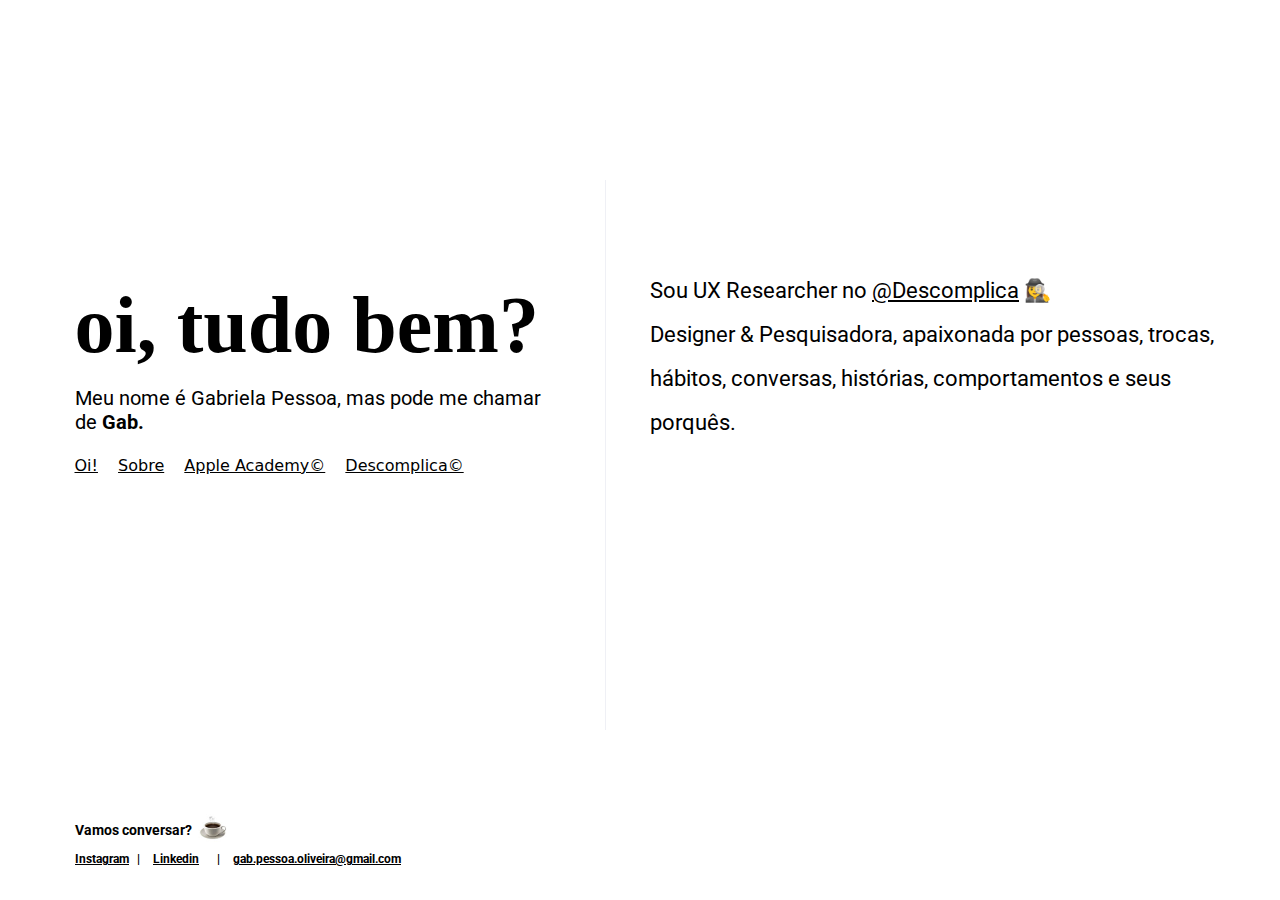
==== index.html @ d5cacf9e "Add files via upload" ====
<!DOCTYPE html>
<html lang="en">

<head>
    <meta charset="utf-8">
    <meta http-equiv="X-UA-Compatible" content="IE=edge">
    <meta name="viewport" content="width=device-width, initial-scale=1">

    <link rel="icon" href="https://emojipedia-us.s3.dualstack.us-west-1.amazonaws.com/thumbs/120/apple/198/happy-person-raising-one-hand_emoji-modifier-fitzpatrick-type-1-2_1f64b-1f3fb_1f3fb.png">

    <title>Gabriela Pessoa</title>

    <link href="//db.onlinewebfonts.com/c/f99da0cc089925103ee1ecbcf5758240?family=Bodoni+SvtyTwo+ITC+TT" rel="stylesheet" type="text/css" />
    <link href="https://fonts.googleapis.com/css?family=Roboto:400,700&display=swap" rel="stylesheet">

    <link href="css/bootstrap.min.css" rel="stylesheet">
    <link href="css/style.css" rel="stylesheet">
    <link href="css/animate.css" rel="stylesheet">

    <style>
        div {
            width: 100% !important;
        }

        #container {
            /* text-align: center; */
            display: inline-block;
        }

        .side-c {}

        /* #col_change {
			margin-left: 10%
		} */

        .footer {
            /* max-width: fit-content; */
        }

        /* @media only screen and (min-width: 1170px) {
			body {
				background-color: lightblue;
			}

			
		} */

        @media only screen and (max-width: 1000px) {
            .oi-tudo-bem {
                font-size: 40px;
            }
        }

    </style>

</head>

<body>

    <div class="container">

        <div class="row align-self-center" style="padding-top: 180px">


            <div class="col-md-6 parent" style="" id="col_change">

                <div class="side-a sideMore wow fadeInLeft animated first">
                    <div style="padding-left: 10%;" class="p0">
                        <div>
                            <div class="oi-tudo-bem">
                                oi, tudo bem?
                            </div>
                        </div>

                        <div class="meu-nome">
                            Meu nome é Gabriela Pessoa, mas pode me chamar <br>
                            de <span class="meu-nome text-style-1">Gab.</span>
                        </div>


                        <div class="menu-interno" id="menu-interno">
                            <ul class="list-inline" style="width: 100%;">
                                <li class="list-inline-item">
                                    <a class="nav-link" href="#" onclick="toggleVisibility('oi');">Oi!</a>
                                </li>
                                <li class="list-inline-item">
                                    <a class="nav-link" href="#" onclick="toggleVisibility('sobre');">Sobre</a>
                                </li>
                                <li class="list-inline-item">
                                    <a class="nav-link" href="#" onclick="toggleVisibility('apple-menu');">Apple Academy©</a>
                                </li>
                                <li class="list-inline-item">
                                    <a class="nav-link" href="#" onclick="toggleVisibility('descomplica');">Descomplica©</a>
                                </li>
                            </ul>
                        </div>
                    </div>

                </div>
            </div>
            <div class="col-md-6 MainPart side-c " id="col_change">
                <div style="" class="p0 sideMore">

                    <div id="oi" style="font-size: 17px;">
                        <p class="sou-ux wow fadeInRight">
                            Sou UX Researcher no <a href="https://descomplica.com.br/sobre/quem-somos/">@Descomplica</a> 🕵️‍♀️ <br>
                            Designer & Pesquisadora, apaixonada por pessoas, trocas, hábitos, conversas, histórias, comportamentos e seus porquês.
                        </p>
                    </div>
                    <div class="sobre_estilo wow fadeInUp animated" id="sobre" style="display: none;font-size: 16px;">
                        <p class="">
                            Carioca ☀️, 24 anos, mãe de plantas 🌵e Designer de Produto formada pela PUC - Rio. <br> <br>

                            Pessoas e Produtos. Pesquisadora com gosto por desenvolvimento de produtos e entusiasta da Antropologia do Consumo. Aprender sobre cultura, hábitos de consumo e como isso afeta nossas vidas me ajuda a ver de maneira mais holística as investigações do dia a dia. <br> <br>

                            Acredito que dando voz às pessoas hoje, por meio de conversas, ouvidos atentos e empatia, é possível humanizar as relações do futuro. <br> <br>

                            *Atualmente estou empenhada em aprender mais sobre análise/ciência de dados para ter mais domínio sobre pesquisa quantitativa. Tem alguma dica? Curso que achou interessante? <a href="mailto:gab.pessoa.oliveira@gmail.com">Vamos conversar</a> 🤓
                        </p>
                    </div>

                    <div class="sobre_estilo wow fadeInUp animated" id="apple-menu" style="display: none;font-size: 14px;margin-top:-10px;">
                        <br>    
                        <span style="font-size: 14px;">
                            UX Designer & iOS Developer | Jan > Out 16
                        </span>

                        <br> <br>    
                        <p>
                            Considero que esse foi o início minha carreira em UX, me desafiando a aprender mais <br>
                            sobre lógica de programação, desenvolvimento para iOS (Swift) e sobre Usabilidade. <br> Durante o programa tinha muita liberdade de planejamento de projetos e sobre os <br>
                            nossos processos de trabalho, foi onde eu descobri minha vontade por atuar na área de <br>pesquisa e usabilidade pois tínhamos total autonomia, então sempre implementava<br> processos de pesquisa durante o desenvolvimento e aprendia com os erros.

                            <br> <br>

                            Na Apple Academy trabalhávamos com projetos de diversos temas, mas todos voltados<br>
                            para desenvolvimento de aplicativos e novas tecnologias, então tive contato desde <br>desenvolvimento de AI, apps para Saúde até aplicativos de compra e venda de ingressos.

                            <br><br><br>
                            #iOS #UX #Pesquisa

                        </p>
                    </div>

                    <div class="sobre_estilo wow fadeInUp animated" id="descomplica" style="display: none;font-size: 14px; margin-top:-15px;">
                        <div>
                            <p>
                                <span class="descomplica-estilo text-style-1">
                                    <span style="font-weight: bold"> Researcher Pleno | Mai 19 &gt; atual </span><br>
                                    UX Researcher Junior | Mar 18 > Mai 19 <br>
                                    Product Designer Junior | Jan 18 > Mar 18 <br>
                                    Estágiária de UX | Out 16 > Dec 17
                                </span>
                            </p>

                            <p>
                                Comecei como estagiária na área de Web Conversion onde tive contato com diversas<br>
                                áreas que envolviam Performance, Growth, etc. Com a migração para o time de<br> produto, tive a oportunidade de trabalhar e presenciar a migração de sistemas e <br>implementação de uma nova experiência de plataforma de estudos.

                                <br><br>

                                Atualmente dentro da área de Pesquisa, fico focada em entender comportamentos<br>de estudos, hábitos de consumo e como podemos melhorar o dia a dia dos alunos e da <br>empresa. E para esse entendimento são realizados testes de usabilidade, entrevistas<br> qualitativas, pesquisas de campo e análises de dados qualitativos e quantitativos.

                                <br><br>

                                Ativamente em contato com outras áreas para o desenvolvimento das investigações e<br>
                                com o tripé Pesquisa + Ciência de dados + Customer Success para uma visão mais <br>
                                completa do estudante. Entendendo mais sobre projetos e alinhamento com estratégia e 
                                <br>criação de novos produtos e BU’s dentro da empresa.<br>

                                <br>

                                <span class="descomplica-estilo text-style-2">
                                    #WebConversion #Produto #Pesquisa
                                </span>

                            </p>
                        </div>
                    </div>
                </div>
            </div>

        </div>

    </div> <!-- end container -->
    <div id="footer">
        <div class="container">
            <div class="row">
                <div class="col-md-12 align-self-center wow fadeInUp animated footer" style="width: 100%; padding-left:10% ; padding-left: 6%;" id="col_change">
                    <div class="vamos-conversar">
                        Vamos conversar? <img src="cup.jpg" width="30" alt="" title="" style="margin-top: -6px;margin-left: 3px;" />
                    </div>

                    <div class="menu-rodape">

                        <ul class="list-inline" style="width: 100%;">
                            <li class="list-inline-item">
                                <a href="https://www.instagram.com/gabspessoa/">Instagram</a>
                            </li>
                            |
                            <li class="list-inline-item">
                                <a class="menu-rodape-itens" href="https://www.linkedin.com/in/gabriela-pessoa-4310b9b1">Linkedin</a>
                            </li>
                            |
                            <li class="list-inline-item">
                                <a class="menu-rodape-itens" href="mailto:gab.pessoa.oliveira@gmail.com">gab.pessoa.oliveira@gmail.com</a>
                            </li>
                        </ul>

                    </div>

                </div>
            </div> <!-- end row -->
        </div>
    </div>
    <script src="js/jquery.min.js"></script>
    <script src="js/bootstrap.min.js"></script>
    <script src="js/scripts.js"></script>
    <script src="js/wow.js"></script>
    <script>
        new WOW().init();

        $(document).ready(function() {
            $(window).on('resize', function() {
                var win = $(this); //this = window
                console.log(win.width());
                if (win.width() < 767) {
                    $("#col_change").removeClass("col-md-6").addClass("col-md-12");
                    $(".side-c").css("max-width", "100%");
                    $(".oi-tudo-bem").css("font-size", "60px");
                    // $(".side-c").css("display", "contents");

                } else {
                    $("#col_change").removeClass("col-md-12").addClass("col-md-6");
                    $(".side-c").css("max-width", "");
                    $(".oi-tudo-bem").css("font-size", "80px");
                    // $(".side-c").css("display", "");
                }
            });

        });

    </script>
</body>

</html>
---- css/style.css ----
@font-face {
    font-family: "BodoniSvtyTwoITCTT";
    src: url("//db.onlinewebfonts.com/t/f99da0cc089925103ee1ecbcf5758240.eot");
    src: url("//db.onlinewebfonts.com/t/f99da0cc089925103ee1ecbcf5758240.eot?#iefix") format("embedded-opentype"),
        url("//db.onlinewebfonts.com/t/f99da0cc089925103ee1ecbcf5758240.woff2") format("woff2"),
        url("//db.onlinewebfonts.com/t/f99da0cc089925103ee1ecbcf5758240.woff") format("woff"),
        url("//db.onlinewebfonts.com/t/f99da0cc089925103ee1ecbcf5758240.ttf") format("truetype"),
        url("//db.onlinewebfonts.com/t/f99da0cc089925103ee1ecbcf5758240.svg#Bodoni SvtyTwo ITC TT") format("svg");
}


html {
    height: 100%;
}

body {
    min-height: 100%;
    padding: 0;
    margin: 0;
    position: relative;
}

body {
    position: relative;
}

body::after {
    content: '';
    display: block;
    height: 50px;
    /* Set same as footer's height */
}

.clear {
    clear: both;
}

.br {
    background: #eff0f5;
    width: 1px !important;
    height: 100%;
}

.MainPart::after {
    content: '';
    min-height: 550px;
    width: 1px;
    background: #eff0f5;
    display: inline-block;
    position: absolute;
    left: -20px;
    top: 0;
}

.side-a {
    width: 100%;
    float: left;
    padding: 0px;
}

.side-b {
    width: 3%;
    height: 500px;
    border-left: solid 1px #eff0f5;
    float: left;
}

a:link,
a:visited {
    color: black;
    text-decoration-line: underline;
}

a:active,
a:hover,
a:focus {
    color: #9013fe;
}

#oi {
    margin-top: 15%;
}

.oi-tudo-bem {

    font-family: BodoniSvtyTwoITCTT;
    font-size: 80px;
    font-weight: bold;
    font-style: normal;
    font-stretch: normal;
    line-height: normal;
    letter-spacing: normal;
    color: #000000;
    top: 20px;

}

#footer {
    position: absolute;
    bottom: 30px;
    width: 100%;
    height: 50px;
}

.line {
    width: 2px;
    height: 540px;
    border: solid 2px #eff0f5;
}

.meu-nome {
    margin-top: 15px;
    font-family: 'Roboto', sans-serif;
    font-size: 20px;
    font-weight: normal;
    font-style: normal;
    font-stretch: normal;
    line-height: normal;
    letter-spacing: normal;
    color: #000000;
}

.meu-nome .text-style-1 {
    font-weight: bold;
}

.sou-ux {
    margin-left: 10px;
    font-family: 'Roboto', sans-serif;
    font-size: 22px;
    font-weight: normal;
    font-style: normal;
    font-stretch: normal;
    line-height: 2;
    letter-spacing: normal;
    color: #000000;
}

.br.sideMore {
    margin: 50px auto;
}

.side-a.sideMore {
    margin-top: 100px;
}

.conteudo {
    display: inline-block;

}

.menu-interno {
    display: inline-block;
    margin-top: 20px;
}

.vamos-conversar {
    font-family: 'Roboto', sans-serif;
    font-size: 14px;
    font-weight: bold;
    font-style: normal;
    font-stretch: normal;
    line-height: normal;
    letter-spacing: normal;
    color: #000000;
    width: 100%;
}

.menu-rodape {
    display: inline-block;
    font-family: 'Roboto', sans-serif;
    font-size: 12px;
    font-weight: bold;
    font-style: normal;
    font-stretch: normal;
    line-height: normal;
    letter-spacing: normal;

    color: #000000;
    margin-top: 10px;
    width: 100%;

}

.menu-rodape-itens {
    padding-left: 10px;
    padding-right: 10px;
    color: black;
}

.sobre_estilo {
    font-family: 'Roboto', sans-serif;
    font-size: 18px;
    font-weight: normal;
    font-style: normal;
    font-stretch: normal;
    line-height: 2;
    letter-spacing: normal;
    color: #000000;
    margin-top: 8%;
}

.apple-estilo {
    font-family: 'Roboto', sans-serif;
    font-size: 16px;
    font-weight: normal;
    font-style: normal;
    font-stretch: normal;
    line-height: 2;
    letter-spacing: normal;
    color: #000000;

}

.apple-estilo .text-style-1 {
    font-size: 14px;
}

.descomplica-estilo {

    font-family: 'Roboto', sans-serif;
    font-size: 14px;
    font-weight: normal;
    font-style: normal;
    font-stretch: normal;
    line-height: 23px;
    letter-spacing: normal;
    color: #000000;
    overflow-y: auto;
    width: 100%;
}

.descomplica-estilo .text-style-1 {
    font-size: 13px;
}

.descomplica-estilo .text-style-2 {
    font-size: 14px;
}

#menu-interno .nav-link {
    padding: 0 10px 0 0;
}

#apple-menu {
    margin-top: 7%;
}

#descomplica {
    /* margin-top: 4%; */
}

/******************/

@media only screen and (max-width:1170px) {
    .align-self-center {
        padding-top: 20px !important;
    }
    .oi-tudo-bem {
        font-size: 50px !important;
    }

    .p0 {
        padding: 0 15px !important;
    }
}

@media only screen and (min-width:768px) and (max-width:1100px) {
    .align-self-center {
        padding-top: 20px !important;
    }
    .MainPart::after {
        right: 0;
    }
}

@media only screen and (max-width:767px) {
    .align-self-center {
        padding-top: 20px !important;
    }
    .MainPart::after {
        display: none;
    }

    #footer {
        display: none;
    }

    .side-a {
        margin-top: 10% !important;
    }

    .sou-ux {
        margin-top: 0;
        margin-left: 0;
    }

    #menu-interno .nav-link {
        padding: 0 2px 0 0;
        font-size: 12px;
    }

    .oi-tudo-bem {
        font-size: 40px !important;
    }

    .p00 {
        padding: 0 !important;
    }

    .MainPart {
        margin: 0;
    }

    .mobileHide {
        display: none;
    }

    .MobileHide {
        display: none;
    }

    #oi,
    .sobre_estilo {
        margin-top: 5%;
    } 
}

@media only screen and (max-width:479px) {
    .align-self-center {
        padding-top: 20px !important;
    }
    .oi-tudo-bem {
        font-size: 35px !important;
    }

    .list-inline-item:not(:last-child) {
        margin-right: 3px;
    }

    #col_change {
        padding-right: 0 !important;
    }

    .sideMore {
        margin: 0;
    }

    #menu-interno .list-inline {
        width: 105% !important;
    }
}
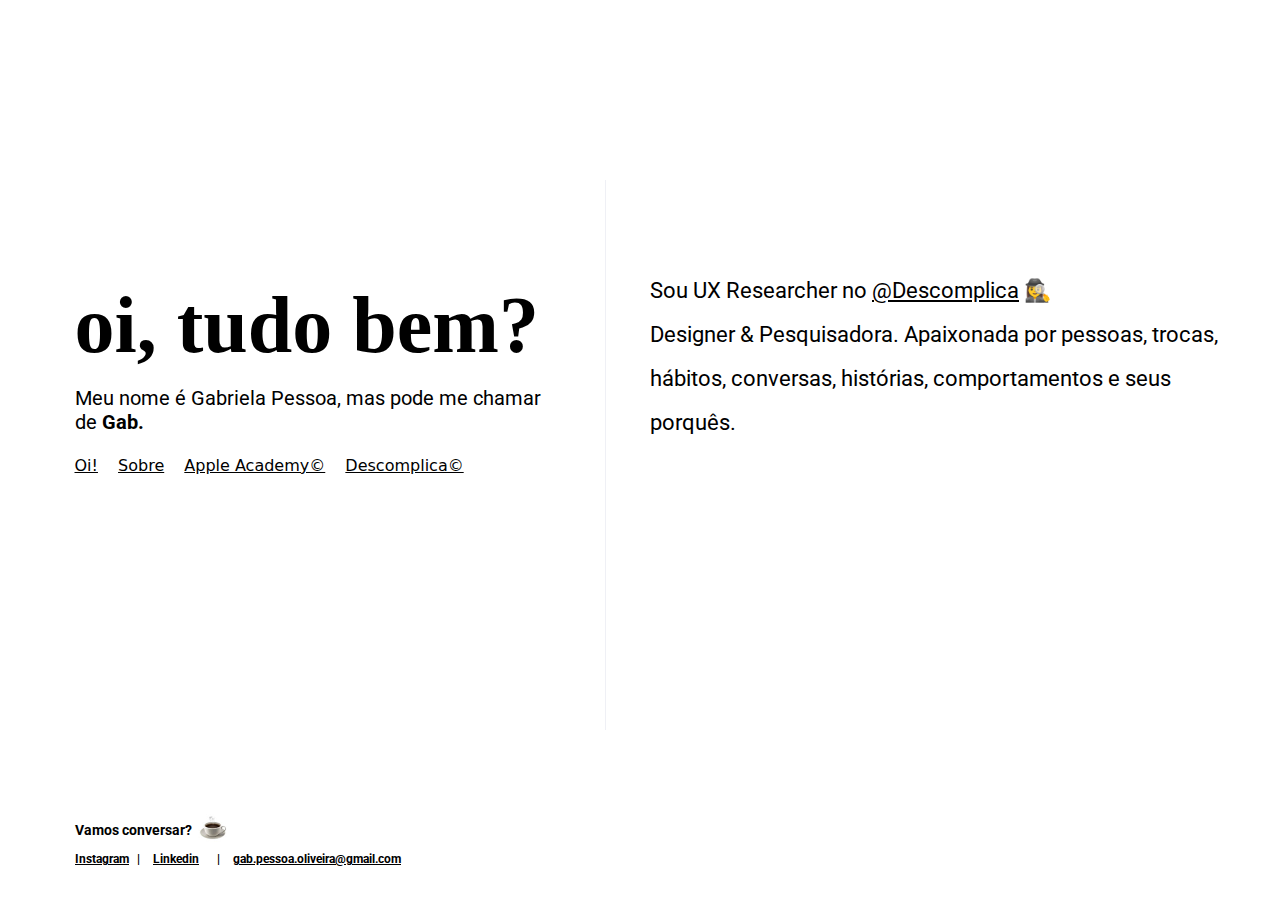
==== commit e414c35f: "Update index.html" ====
--- a/index.html
+++ b/index.html
@@ -104,7 +104,7 @@
                     <div id="oi" style="font-size: 17px;">
                         <p class="sou-ux wow fadeInRight">
                             Sou UX Researcher no <a href="https://descomplica.com.br/sobre/quem-somos/">@Descomplica</a> 🕵️‍♀️ <br>
-                            Designer & Pesquisadora, apaixonada por pessoas, trocas, hábitos, conversas, histórias, comportamentos e seus porquês.
+                            Designer & Pesquisadora. Apaixonada por pessoas, trocas, hábitos, conversas, histórias, comportamentos e seus porquês.
                         </p>
                     </div>
                     <div class="sobre_estilo wow fadeInUp animated" id="sobre" style="display: none;font-size: 16px;">
@@ -146,7 +146,7 @@
                         <div>
                             <p>
                                 <span class="descomplica-estilo text-style-1">
-                                    <span style="font-weight: bold"> Researcher Pleno | Mai 19 &gt; atual </span><br>
+                                    <span style="font-weight: bold"> UX Researcher Pleno | Mai 19 &gt; atual </span><br>
                                     UX Researcher Junior | Mar 18 > Mai 19 <br>
                                     Product Designer Junior | Jan 18 > Mar 18 <br>
                                     Estágiária de UX | Out 16 > Dec 17
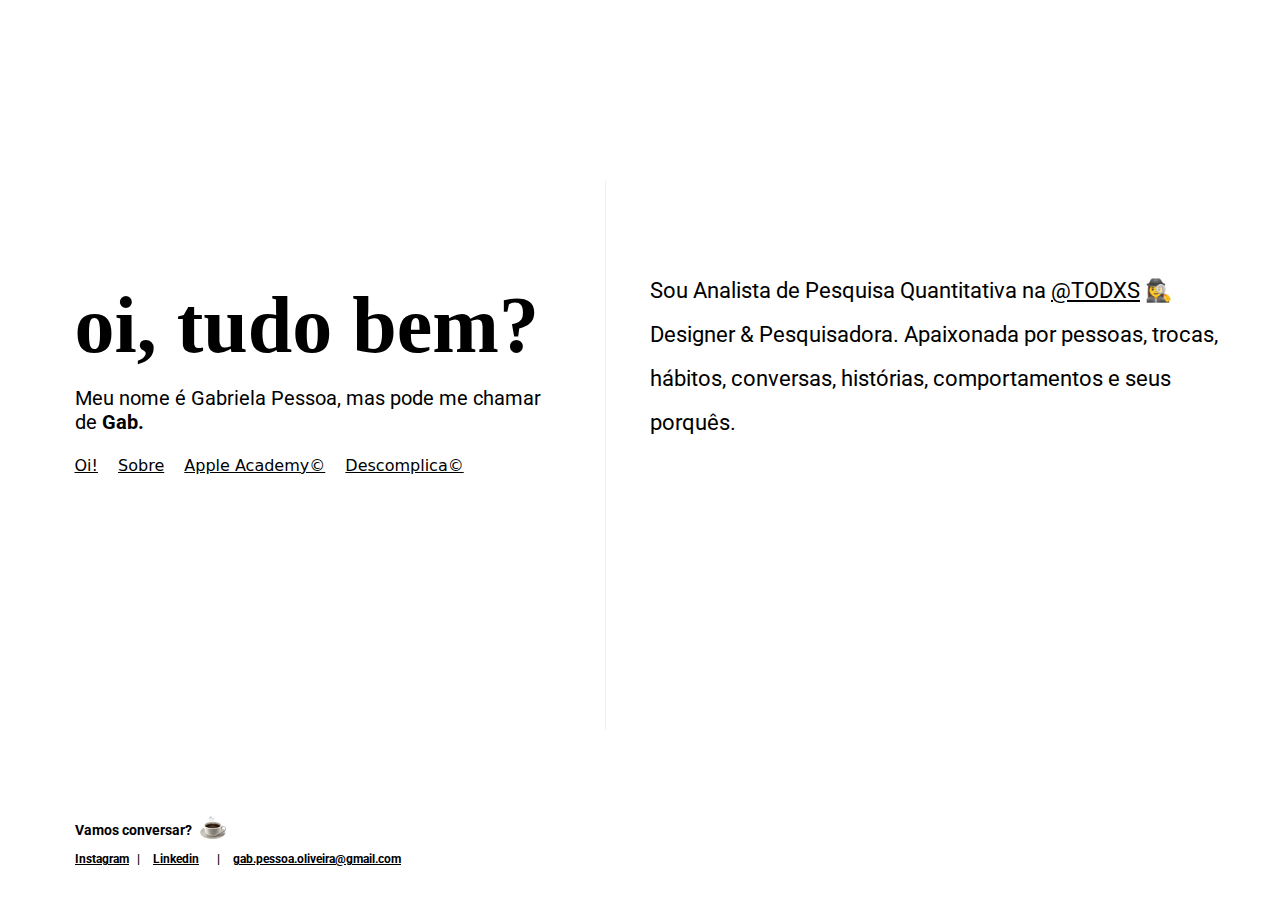
==== commit a6d73319: "Add files via upload" ====
--- a/index.html
+++ b/index.html
@@ -103,13 +103,13 @@
 
                     <div id="oi" style="font-size: 17px;">
                         <p class="sou-ux wow fadeInRight">
-                            Sou UX Researcher no <a href="https://descomplica.com.br/sobre/quem-somos/">@Descomplica</a> 🕵️‍♀️ <br>
+                            Sou Analista de Pesquisa Quantitativa na <a href="https://www.todxs.org/">@TODXS</a> 🕵️‍♀️ <br>
                             Designer & Pesquisadora. Apaixonada por pessoas, trocas, hábitos, conversas, histórias, comportamentos e seus porquês.
                         </p>
                     </div>
                     <div class="sobre_estilo wow fadeInUp animated" id="sobre" style="display: none;font-size: 16px;">
                         <p class="">
-                            Carioca ☀️, 24 anos, mãe de plantas 🌵e Designer de Produto formada pela PUC - Rio. <br> <br>
+                            Carioca ☀️ morando em São Paulo 🏙️, 25 anos, mãe da nina 🐶 e Designer de Produto formada pela PUC - Rio. <br> <br>
 
                             Pessoas e Produtos. Pesquisadora com gosto por desenvolvimento de produtos e entusiasta da Antropologia do Consumo. Aprender sobre cultura, hábitos de consumo e como isso afeta nossas vidas me ajuda a ver de maneira mais holística as investigações do dia a dia. <br> <br>
 
@@ -146,7 +146,7 @@
                         <div>
                             <p>
                                 <span class="descomplica-estilo text-style-1">
-                                    <span style="font-weight: bold"> UX Researcher Pleno | Mai 19 &gt; atual </span><br>
+                                    <span style="font-weight: bold"> UX Researcher Pleno | Mai 19 > Dez 19 </span><br>
                                     UX Researcher Junior | Mar 18 > Mai 19 <br>
                                     Product Designer Junior | Jan 18 > Mar 18 <br>
                                     Estágiária de UX | Out 16 > Dec 17
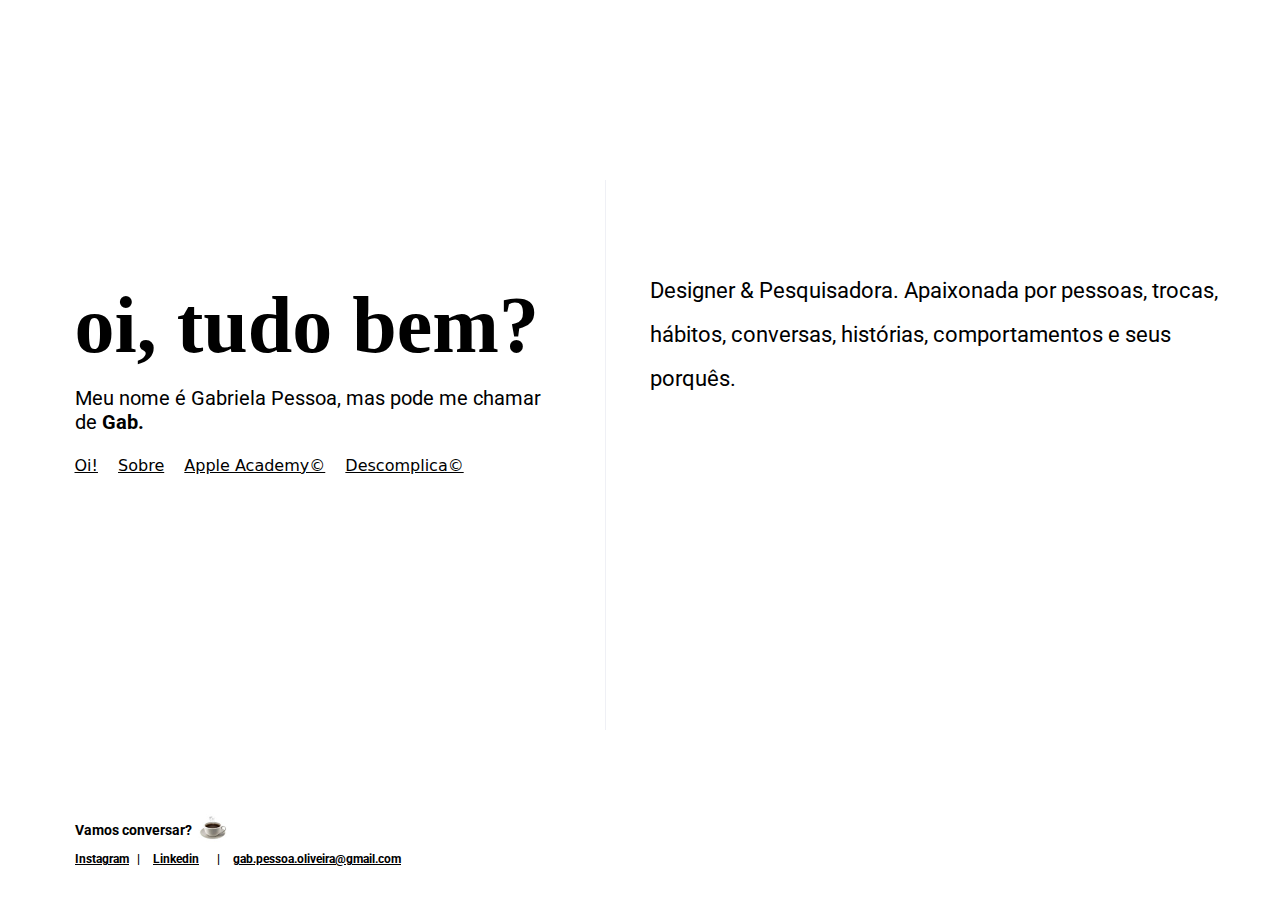
==== commit c8356225: "Update index.html" ====
--- a/index.html
+++ b/index.html
@@ -103,8 +103,7 @@
 
                     <div id="oi" style="font-size: 17px;">
                         <p class="sou-ux wow fadeInRight">
-                            Sou Analista de Pesquisa Quantitativa na <a href="https://www.todxs.org/">@TODXS</a> 🕵️‍♀️ <br>
-                            Designer & Pesquisadora. Apaixonada por pessoas, trocas, hábitos, conversas, histórias, comportamentos e seus porquês.
+                          Designer & Pesquisadora. Apaixonada por pessoas, trocas, hábitos, conversas, histórias, comportamentos e seus porquês.
                         </p>
                     </div>
                     <div class="sobre_estilo wow fadeInUp animated" id="sobre" style="display: none;font-size: 16px;">
@@ -115,7 +114,7 @@
 
                             Acredito que dando voz às pessoas hoje, por meio de conversas, ouvidos atentos e empatia, é possível humanizar as relações do futuro. <br> <br>
 
-                            *Atualmente estou empenhada em aprender mais sobre análise/ciência de dados para ter mais domínio sobre pesquisa quantitativa. Tem alguma dica? Curso que achou interessante? <a href="mailto:gab.pessoa.oliveira@gmail.com">Vamos conversar</a> 🤓
+                            *Além de Pesquisadora sou dona da marca Wow.bebidas <a href="https://www.instagram.com/wow.bebidas/?hl=pt-br"> Vai um suco? </a> 🧃
                         </p>
                     </div>
 
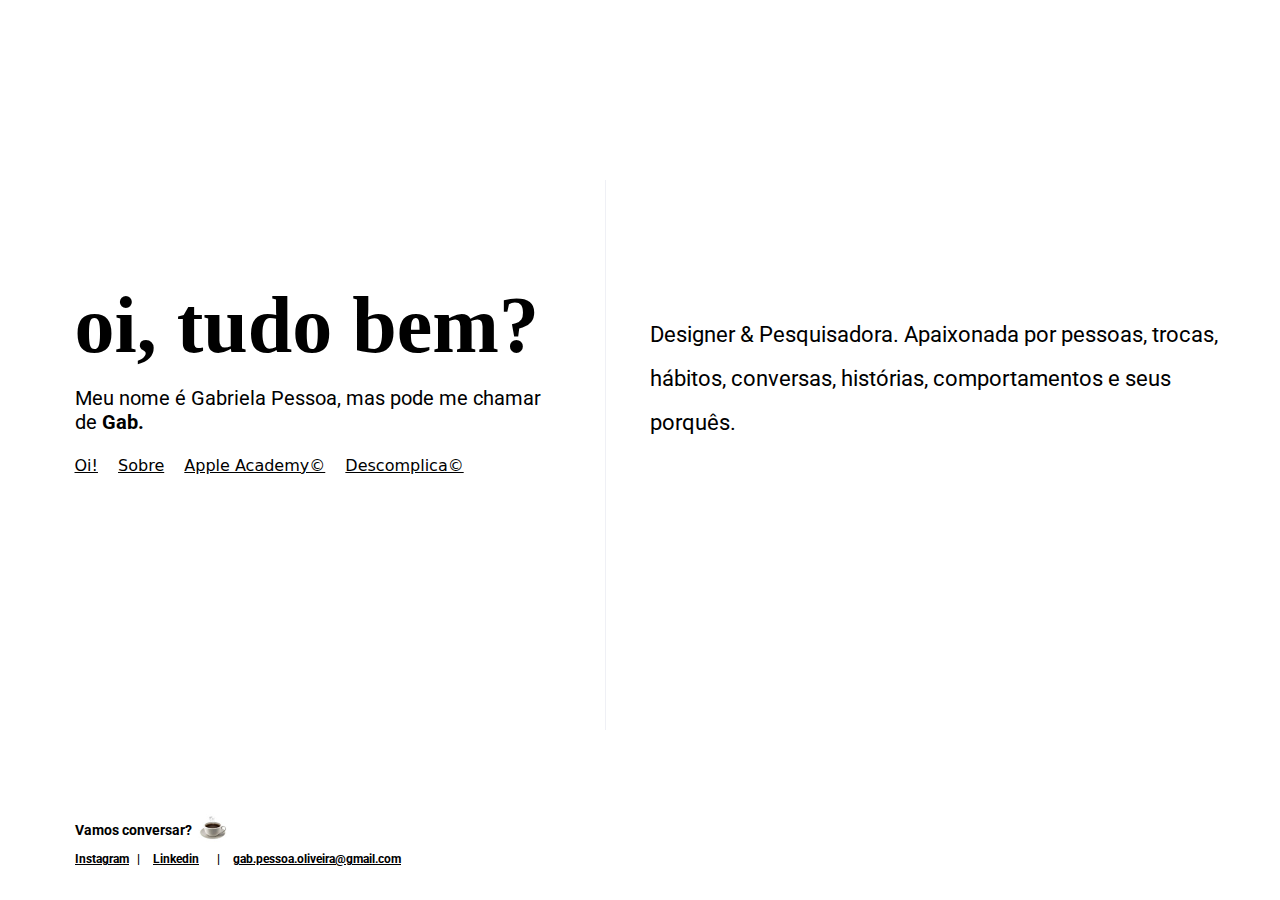
==== commit dcacc44b: "Update index.html" ====
--- a/index.html
+++ b/index.html
@@ -103,6 +103,7 @@
 
                     <div id="oi" style="font-size: 17px;">
                         <p class="sou-ux wow fadeInRight">
+			<br>
                           Designer & Pesquisadora. Apaixonada por pessoas, trocas, hábitos, conversas, histórias, comportamentos e seus porquês.
                         </p>
                     </div>
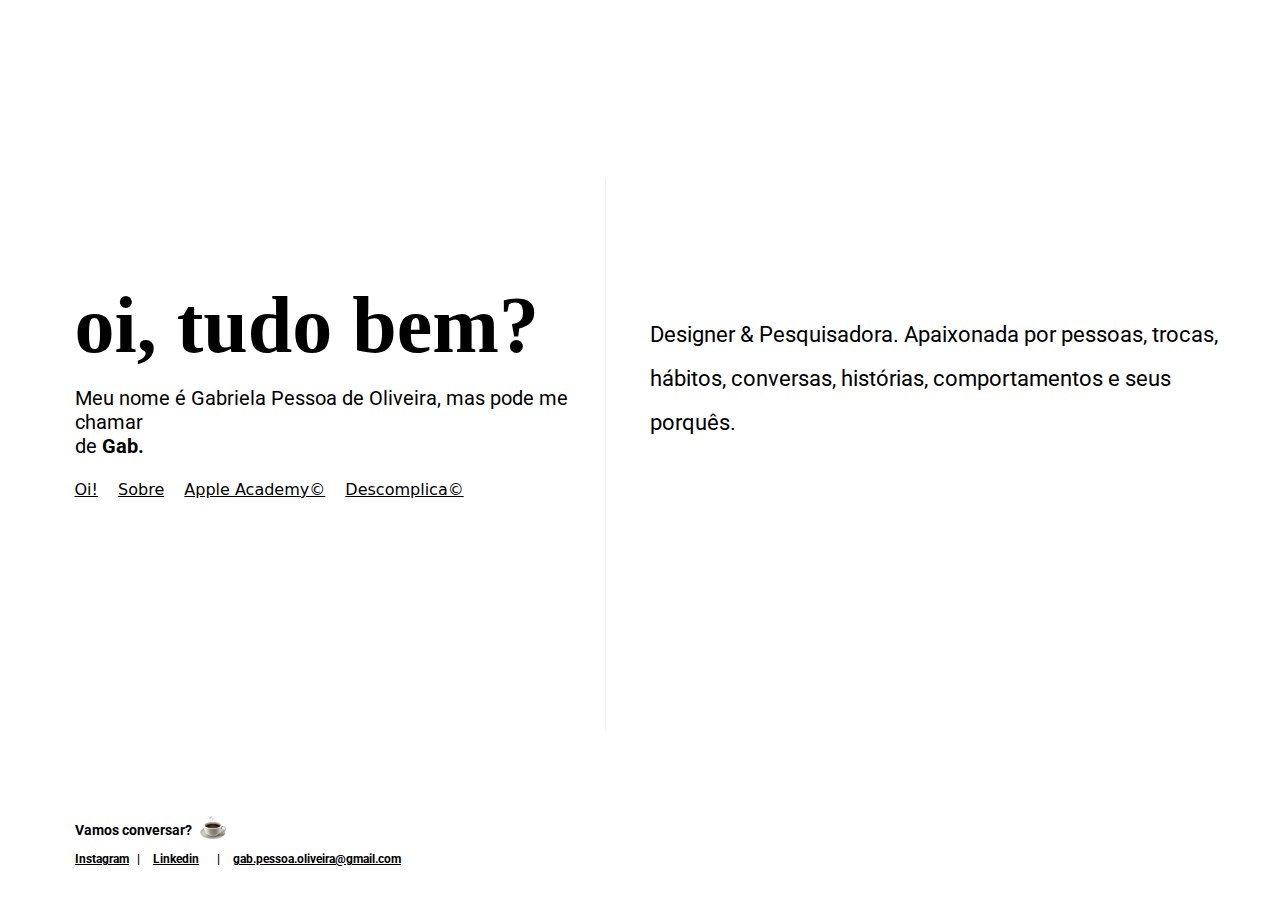
==== commit 2610601f: "Update index.html" ====
--- a/index.html
+++ b/index.html
@@ -73,7 +73,7 @@
                         </div>
 
                         <div class="meu-nome">
-                            Meu nome é Gabriela Pessoa, mas pode me chamar <br>
+                            Meu nome é Gabriela Pessoa de Oliveira, mas pode me chamar <br>
                             de <span class="meu-nome text-style-1">Gab.</span>
                         </div>
 
@@ -109,13 +109,14 @@
                     </div>
                     <div class="sobre_estilo wow fadeInUp animated" id="sobre" style="display: none;font-size: 16px;">
                         <p class="">
-                            Carioca ☀️ morando em São Paulo 🏙️, 25 anos, mãe da nina 🐶 e Designer de Produto formada pela PUC - Rio. <br> <br>
-
-                            Pessoas e Produtos. Pesquisadora com gosto por desenvolvimento de produtos e entusiasta da Antropologia do Consumo. Aprender sobre cultura, hábitos de consumo e como isso afeta nossas vidas me ajuda a ver de maneira mais holística as investigações do dia a dia. <br> <br>
+                            Carioca ☀️ morando em São Paulo, 26 anos, mãe da nina 🐶. 
+				Designer de Produto formada pela PUC - Rio e estudante de Antropologia Cultural pela PUC-PR. <br> <br>
+
+                            Pessoas e Projetos. Pesquisadora com gosto por desenvolvimento de produtos e entusiasta da Antropologia do Consumo. Aprender sobre cultura, hábitos de consumo e como isso afeta nossas vidas me ajuda a ver de maneira mais holística as investigações do dia a dia. <br> <br>
 
                             Acredito que dando voz às pessoas hoje, por meio de conversas, ouvidos atentos e empatia, é possível humanizar as relações do futuro. <br> <br>
 
-                            *Além de Pesquisadora sou dona da marca Wow.bebidas <a href="https://www.instagram.com/wow.bebidas/?hl=pt-br"> Vai um suco? </a> 🧃
+                            *Tirar :/ Além de Pesquisadora sou dona da marca Wow.bebidas <a href="https://www.instagram.com/wow.bebidas/?hl=pt-br"> Vai um suco? </a> 🧃
                         </p>
                     </div>
 
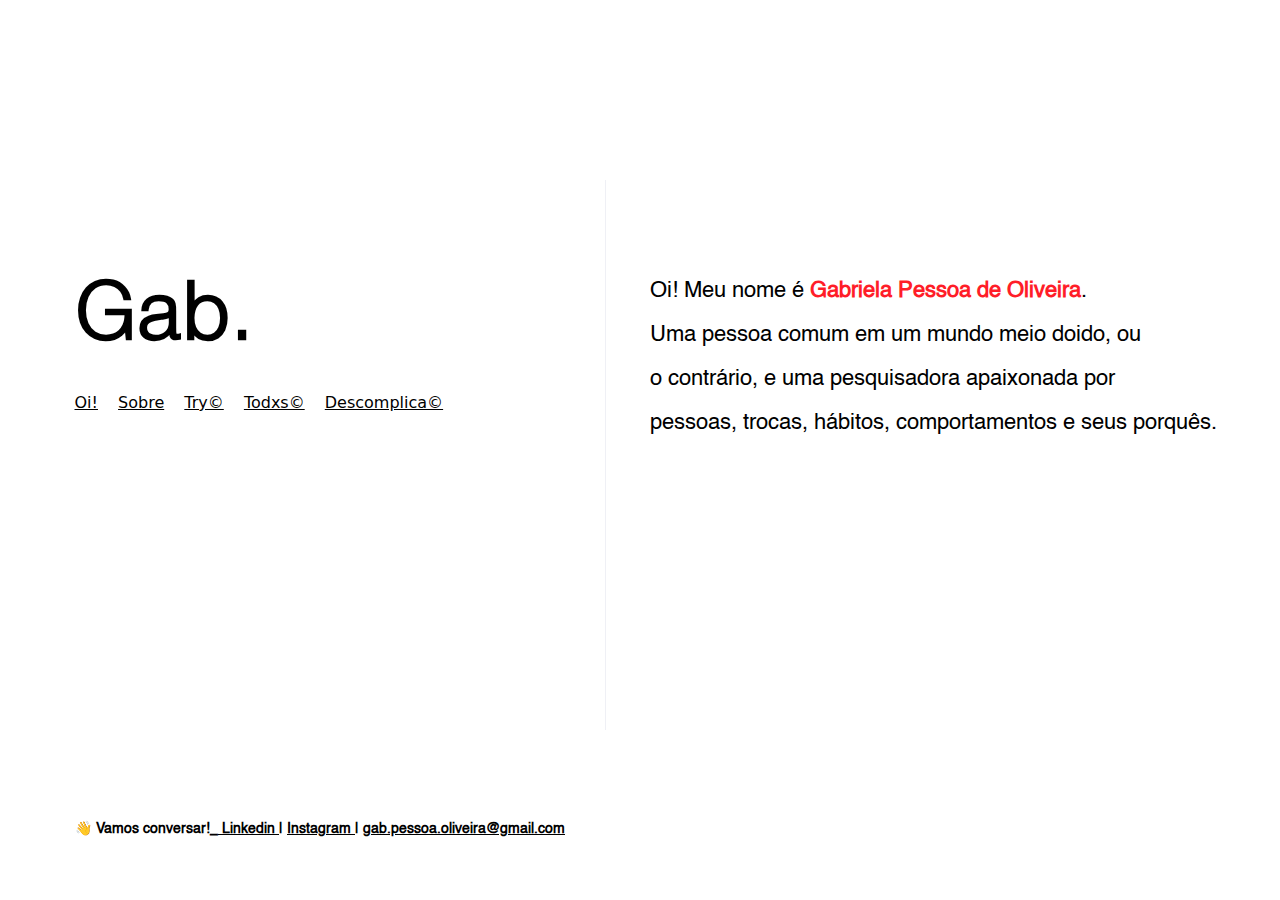
==== commit ebde09e6: "ämém senhor" ====
--- a/index.html
+++ b/index.html
@@ -6,9 +6,9 @@
     <meta http-equiv="X-UA-Compatible" content="IE=edge">
     <meta name="viewport" content="width=device-width, initial-scale=1">
 
-    <link rel="icon" href="https://emojipedia-us.s3.dualstack.us-west-1.amazonaws.com/thumbs/120/apple/198/happy-person-raising-one-hand_emoji-modifier-fitzpatrick-type-1-2_1f64b-1f3fb_1f3fb.png">
-
-    <title>Gabriela Pessoa</title>
+    <link rel="icon" href="https://emojipedia-us.s3.dualstack.us-west-1.amazonaws.com/thumbs/240/apple/279/sparkles_2728.png">
+
+    <title>Gabriela Pessoa | Pesquisadora </title>
 
     <link href="//db.onlinewebfonts.com/c/f99da0cc089925103ee1ecbcf5758240?family=Bodoni+SvtyTwo+ITC+TT" rel="stylesheet" type="text/css" />
     <link href="https://fonts.googleapis.com/css?family=Roboto:400,700&display=swap" rel="stylesheet">
@@ -68,13 +68,14 @@
                     <div style="padding-left: 10%;" class="p0">
                         <div>
                             <div class="oi-tudo-bem">
-                                oi, tudo bem?
+                                Gab.
+
+                                <br>
                             </div>
                         </div>
 
                         <div class="meu-nome">
-                            Meu nome é Gabriela Pessoa de Oliveira, mas pode me chamar <br>
-                            de <span class="meu-nome text-style-1">Gab.</span>
+                            
                         </div>
 
 
@@ -87,10 +88,13 @@
                                     <a class="nav-link" href="#" onclick="toggleVisibility('sobre');">Sobre</a>
                                 </li>
                                 <li class="list-inline-item">
-                                    <a class="nav-link" href="#" onclick="toggleVisibility('apple-menu');">Apple Academy©</a>
-                                </li>
-                                <li class="list-inline-item">
-                                    <a class="nav-link" href="#" onclick="toggleVisibility('descomplica');">Descomplica©</a>
+                                    <a class="nav-link" href="#" onclick="toggleVisibility('apple-menu');">Try©</a>
+                                </li>
+                                <li class="list-inline-item">
+                                    <a class="nav-link" href="#" onclick="toggleVisibility('descomplica');">Todxs©</a>
+                                </li>
+                                <li class="list-inline-item">
+                                    <a class="nav-link" href="#" onclick="toggleVisibility('outro');">Descomplica© </a>
                                 </li>
                             </ul>
                         </div>
@@ -102,82 +106,131 @@
                 <div style="" class="p0 sideMore">
 
                     <div id="oi" style="font-size: 17px;">
+                        
                         <p class="sou-ux wow fadeInRight">
-			<br>
-                          Designer & Pesquisadora. Apaixonada por pessoas, trocas, hábitos, conversas, histórias, comportamentos e seus porquês.
-                        </p>
+
+                            Oi! Meu nome é <spam style="color: #FF1D28"> <strong> Gabriela Pessoa de Oliveira</strong></spam>.  <br>
+                            Uma pessoa comum em um mundo meio doido, ou  <br>
+                            o contrário, e uma pesquisadora apaixonada por  <br>
+                            pessoas, trocas, hábitos, comportamentos e seus porquês.   
+                    </p>
+
+
                     </div>
                     <div class="sobre_estilo wow fadeInUp animated" id="sobre" style="display: none;font-size: 16px;">
                         <p class="">
-                            Carioca ☀️ morando em São Paulo, 26 anos, mãe da nina 🐶. 
-				Designer de Produto formada pela PUC - Rio e estudante de Antropologia Cultural pela PUC-PR. <br> <br>
-
-                            Pessoas e Projetos. Pesquisadora com gosto por desenvolvimento de produtos e entusiasta da Antropologia do Consumo. Aprender sobre cultura, hábitos de consumo e como isso afeta nossas vidas me ajuda a ver de maneira mais holística as investigações do dia a dia. <br> <br>
-
-                            Acredito que dando voz às pessoas hoje, por meio de conversas, ouvidos atentos e empatia, é possível humanizar as relações do futuro. <br> <br>
-
-                            *Tirar :/ Além de Pesquisadora sou dona da marca Wow.bebidas <a href="https://www.instagram.com/wow.bebidas/?hl=pt-br"> Vai um suco? </a> 🧃
+                            Carioca morando em São Paulo 🏳️‍🌈, 26 anos e mãe da nina 🐶. Designer de Produto formada pela PUC-Rio e atualmente me especializando em Antropologia Cultural pela PUC-PR.
+                            
+                            <br> <br>
+
+                            Apaixonada pelo não dito, cultura, comportamentos em diversos cenários e como isso afeta nossas vidas, 
+                            tudo isso me ajuda a ver de maneira mais holística as investigações do dia a dia como pesquisadora.
+                            
+                            <br> <br>
+
+                            Meu objetivo é dar voz às pessoas hoje, por meio de conversas e ouvidos atentos para que possamos criar futuros mais humanos e possíveis.
+                            <br>
+                            
+                            <br>
+                            <span style="font-size: 14px;" >
+                            Curiosidade: Além de pesquisadora já fui dona de uma marca de sucos, <a href="https://www.instagram.com/wow.bebidas/?hl=pt-br">  Wow.bebidas </a> 🧃 
+                            </span>
+                            <br> <br>
                         </p>
                     </div>
 
-                    <div class="sobre_estilo wow fadeInUp animated" id="apple-menu" style="display: none;font-size: 14px;margin-top:-10px;">
+                    <div class="sobre_estilo wow fadeInUp animated" id="apple-menu" style="display: none;font-size: 16px;margin-top:-10px;">
                         <br>    
-                        <span style="font-size: 14px;">
-                            UX Designer & iOS Developer | Jan > Out 16
+                        <span style="font-weight: bold; font-size: 16px;">
+                            Ux Researcher Pleno | Out 20 > Atual
                         </span>
 
                         <br> <br>    
                         <p>
-                            Considero que esse foi o início minha carreira em UX, me desafiando a aprender mais <br>
-                            sobre lógica de programação, desenvolvimento para iOS (Swift) e sobre Usabilidade. <br> Durante o programa tinha muita liberdade de planejamento de projetos e sobre os <br>
-                            nossos processos de trabalho, foi onde eu descobri minha vontade por atuar na área de <br>pesquisa e usabilidade pois tínhamos total autonomia, então sempre implementava<br> processos de pesquisa durante o desenvolvimento e aprendia com os erros.
-
-                            <br> <br>
-
-                            Na Apple Academy trabalhávamos com projetos de diversos temas, mas todos voltados<br>
-                            para desenvolvimento de aplicativos e novas tecnologias, então tive contato desde <br>desenvolvimento de AI, apps para Saúde até aplicativos de compra e venda de ingressos.
-
-                            <br><br><br>
-                            #iOS #UX #Pesquisa
+                            Na <a href="https://try.com.br/pt/"> Try© </a>  atuo como Ux Researcher, no modelo consultoria, co-criando e levando um outro olhar para, até então, organizações como: <span style= "font-weight: bold;">Somos Educação, Stellantis, Itaú e BV</span>. 
+                            <br>
+                            Junto com uma equipe de pesquisadores com skills complementares, buscamos levar não só respostas para os parceiros, mas novas possibilidades para o futuro dos produtos e serviços.
+                             <br>
+                             <br>
+
+                                Nesses projetos desenvolvo atividades como:  <br>
+                            <ul>
+
+                                <li>Desenvolvimento e aplicação de pesquisas com diferentes metodologias; </li>
+                                <li>Análise de dados e geração de insights; </li>
+                                <li>Elaboração e apresentação de relatórios de pesquisas e resultados;</li>
+                                <li>Criação e facilitação de workshops;</li>
+                                <li>Atividades operacionais do dia a dia de pesquisa.</li>
+
+                            </ul>
 
                         </p>
                     </div>
 
-                    <div class="sobre_estilo wow fadeInUp animated" id="descomplica" style="display: none;font-size: 14px; margin-top:-15px;">
+                    <div class="sobre_estilo wow fadeInUp animated" id="descomplica" style="display: none;font-size: 16px; margin-top:-15px;">
                         <div>
                             <p>
                                 <span class="descomplica-estilo text-style-1">
-                                    <span style="font-weight: bold"> UX Researcher Pleno | Mai 19 > Dez 19 </span><br>
-                                    UX Researcher Junior | Mar 18 > Mai 19 <br>
-                                    Product Designer Junior | Jan 18 > Mar 18 <br>
-                                    Estágiária de UX | Out 16 > Dec 17
+                                    <span style="font-weight: bold; font-size: 16px;"> 
+                                        Analista de Pesquisa | Feb/Jul 20  &  Mentora Projeto Impacto | Atual 
+                                    </span><br>
+  
                                 </span>
                             </p>
 
                             <p>
-                                Comecei como estagiária na área de Web Conversion onde tive contato com diversas<br>
-                                áreas que envolviam Performance, Growth, etc. Com a migração para o time de<br> produto, tive a oportunidade de trabalhar e presenciar a migração de sistemas e <br>implementação de uma nova experiência de plataforma de estudos.
+                                <br>
+
+                                Na <a href="https://www.todxs.org/">  TODXS© </a>, uma organização sem fins lucrativos que promove a inclusão de pessoas LGBTI+, tive o privilégio de atuar como volunária no time de Pesquisa e Desenvolvimento com o foco em análise quantitativa e atualmente como mentora.  
 
                                 <br><br>
 
-                                Atualmente dentro da área de Pesquisa, fico focada em entender comportamentos<br>de estudos, hábitos de consumo e como podemos melhorar o dia a dia dos alunos e da <br>empresa. E para esse entendimento são realizados testes de usabilidade, entrevistas<br> qualitativas, pesquisas de campo e análises de dados qualitativos e quantitativos.
-
-                                <br><br>
-
-                                Ativamente em contato com outras áreas para o desenvolvimento das investigações e<br>
-                                com o tripé Pesquisa + Ciência de dados + Customer Success para uma visão mais <br>
-                                completa do estudante. Entendendo mais sobre projetos e alinhamento com estratégia e 
-                                <br>criação de novos produtos e BU’s dentro da empresa.<br>
-
-                                <br>
-
-                                <span class="descomplica-estilo text-style-2">
-                                    #WebConversion #Produto #Pesquisa
-                                </span>
+                                Durante 6 meses trabalhei em equipe estruturando e analisando os dados recolihos da Pesquisa Nacional por Amostra da População LGBTI+. Pesquisa inédita no Brasil, ela traça o perfil demográfico e socioeconômico de nossa população a partir de questionário online respondido por mais de 15 mil pessoas em todos os estados do país. 
+                                Quer ver os primeiros resultados? <a href="https://mailchi.mp/524a998ccd41/pesquisanacionaltodxs"> Clica aqui. </a> 
+
+                                <br> <br>
+
+                                E atualmente atudo como mentora no Programa Impacto que apoia e acelera o desenvolvimento de projetos criados por pessoas LGBTI+.
+                                Como mentora meu papel é ser suporte e ajudar com a minha bagagem de design e pesquisa, com dicas, orientações e propostas para os mentorandos, com o foco de desenvolver cada vez mais o projeto.
+
+
+
+
+
+
+
+
+
+
+
+
 
                             </p>
                         </div>
                     </div>
+
+                    <div class="sobre_estilo wow fadeInUp animated" id="outro" style="display: none;font-size: 16px;margin-top:-10px;">
+                        <br>    
+                        <span style="font-weight: bold; font-size: 16px;"> 
+                            Estagiária de UX | Out 16  >  UX Researcher Pleno | Dez 19 
+                        </span>
+
+                        <br> <br>    
+                        <p>
+                            No <a href="https://descomplica.com.br/sobre/quem-somos/">  Descomplica© </a> , comecei como estagiária na área de Performance & Growth e posteriormente em Produto e tive a oportunidade de trabalhar na migração de sistemas e implementação de uma nova experiência de plataforma de estudos.
+
+                            <br> <br>
+
+                            Como pesquisadora, tinha o objetivo de entender comportamentos de estudos, hábitos e como podemos melhorar o dia a dia dos alunos e da empresa. Para esse entendimento realizei testes de usabilidade, entrevistas em profundidade, desenvolvimento de personas, pesquisas de campo e análises de dados qualitativos e quantitativos, entre outras metodologias. E para uma visão mais completa do estudante atuava com o tripé Pesquisa + Ciência de dados + Customer Success. <br>
+                        
+                            <br>
+
+                            Tive a oportunidade de atuar na capacitação de pesquisa nos times de produto e fazer o acompanhamento de designers para se tornarem cada vez mais independentes e realizarem investigações no seu dia a dia.
+
+                        </p>
+                    </div>
+
+
                 </div>
             </div>
 
@@ -189,25 +242,7 @@
             <div class="row">
                 <div class="col-md-12 align-self-center wow fadeInUp animated footer" style="width: 100%; padding-left:10% ; padding-left: 6%;" id="col_change">
                     <div class="vamos-conversar">
-                        Vamos conversar? <img src="cup.jpg" width="30" alt="" title="" style="margin-top: -6px;margin-left: 3px;" />
-                    </div>
-
-                    <div class="menu-rodape">
-
-                        <ul class="list-inline" style="width: 100%;">
-                            <li class="list-inline-item">
-                                <a href="https://www.instagram.com/gabspessoa/">Instagram</a>
-                            </li>
-                            |
-                            <li class="list-inline-item">
-                                <a class="menu-rodape-itens" href="https://www.linkedin.com/in/gabriela-pessoa-4310b9b1">Linkedin</a>
-                            </li>
-                            |
-                            <li class="list-inline-item">
-                                <a class="menu-rodape-itens" href="mailto:gab.pessoa.oliveira@gmail.com">gab.pessoa.oliveira@gmail.com</a>
-                            </li>
-                        </ul>
-
+                        👋 Vamos conversar!_<a href="https://www.linkedin.com/in/gabriela-pessoa/"> Linkedin </a>  |  <a href="https://www.instagram.com/gab.pessoa/"> Instagram </a>  |  <a href="mailto:gab.pessoa.oliveira@gmail.com"> gab.pessoa.oliveira@gmail.com</a>
                     </div>
 
                 </div>
--- a/css/style.css
+++ b/css/style.css
@@ -7,6 +7,23 @@
         url("//db.onlinewebfonts.com/t/f99da0cc089925103ee1ecbcf5758240.ttf") format("truetype"),
         url("//db.onlinewebfonts.com/t/f99da0cc089925103ee1ecbcf5758240.svg#Bodoni SvtyTwo ITC TT") format("svg");
 }
+
+@font-face {
+    font-family: "Helvetica_400";
+    src: url('../fonts/Helvetica_400.ttf') format('truetype');
+  }
+
+@font-face {
+    font-family: 'HelveticaBold';
+    src: url('../fonts/hl_bold.ttf') format('truetype');
+  }  
+
+@font-face {
+    font-family: 'HelveticaLight';
+    src: url('../fonts/helvetica_light.ttf') format('truetype');
+}  
+
+
 
 
 html {
@@ -74,16 +91,21 @@
 a:active,
 a:hover,
 a:focus {
-    color: #9013fe;
+    color: #FF1D28;
 }
 
 #oi {
     margin-top: 15%;
 }
 
+.hbold{
+    font-family: 'HelveticaBold';
+    font-size: 15px;
+}
+
 .oi-tudo-bem {
 
-    font-family: BodoniSvtyTwoITCTT;
+    font-family: 'HelveticaLight';
     font-size: 80px;
     font-weight: bold;
     font-style: normal;
@@ -110,7 +132,7 @@
 
 .meu-nome {
     margin-top: 15px;
-    font-family: 'Roboto', sans-serif;
+    font-family: 'Helvetica_400', 'Roboto', sans-serif;
     font-size: 20px;
     font-weight: normal;
     font-style: normal;
@@ -126,7 +148,7 @@
 
 .sou-ux {
     margin-left: 10px;
-    font-family: 'Roboto', sans-serif;
+    font-family: 'Helvetica_400', sans-serif;
     font-size: 22px;
     font-weight: normal;
     font-style: normal;
@@ -155,7 +177,7 @@
 }
 
 .vamos-conversar {
-    font-family: 'Roboto', sans-serif;
+    font-family: 'Helvetica_400', sans-serif;
     font-size: 14px;
     font-weight: bold;
     font-style: normal;
@@ -189,7 +211,7 @@
 }
 
 .sobre_estilo {
-    font-family: 'Roboto', sans-serif;
+    font-family: 'Helvetica_400', sans-serif;
     font-size: 18px;
     font-weight: normal;
     font-style: normal;
@@ -201,7 +223,7 @@
 }
 
 .apple-estilo {
-    font-family: 'Roboto', sans-serif;
+    font-family: 'Helvetica_400', sans-serif;
     font-size: 16px;
     font-weight: normal;
     font-style: normal;
@@ -218,7 +240,7 @@
 
 .descomplica-estilo {
 
-    font-family: 'Roboto', sans-serif;
+    font-family: 'Helvetica_400', sans-serif;
     font-size: 14px;
     font-weight: normal;
     font-style: normal;
